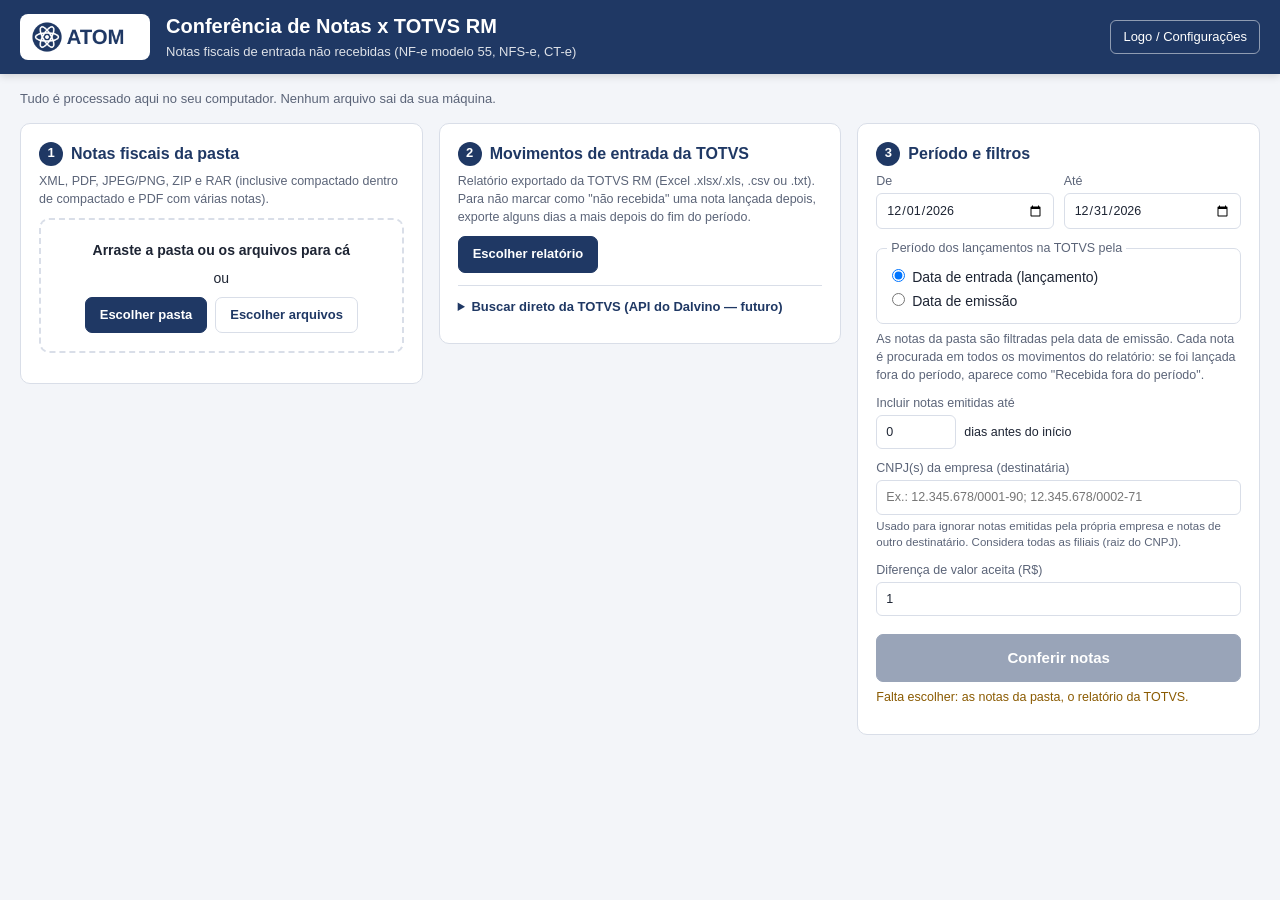
==== conferencia-notas/index.html @ fc3031f9 "Conferência de notas x TOTVS RM: notas não recebidas com relatório e ZIP Página local (sem instalar " ====
<!doctype html>
<html lang="pt-BR">
<head>
<meta charset="utf-8">
<meta name="viewport" content="width=device-width, initial-scale=1">
<title>Conferência de Notas x TOTVS</title>
<link rel="stylesheet" href="css/estilo.css">
</head>
<body>
<header class="topo">
  <div class="topo-conteudo">
    <img id="logo" class="logo" alt="Atom">
    <div class="topo-titulos">
      <h1>Conferência de Notas x TOTVS RM</h1>
      <p>Notas fiscais de entrada não recebidas (NF-e modelo 55, NFS-e, CT-e)</p>
    </div>
    <button id="btnConfig" class="btn-topo" title="Logo e configurações">Logo / Configurações</button>
  </div>
</header>

<main class="conteudo">
  <p class="aviso-local">Tudo é processado aqui no seu computador. Nenhum arquivo sai da sua máquina.</p>

  <div class="passos">
    <!-- 1. Notas -->
    <section class="cartao" id="passoNotas">
      <h2><span class="num">1</span> Notas fiscais da pasta</h2>
      <p class="ajuda">XML, PDF, JPEG/PNG, ZIP e RAR (inclusive compactado dentro de compactado e PDF com várias notas).</p>
      <div class="soltar" id="areaSoltar">
        <p><strong>Arraste a pasta ou os arquivos para cá</strong></p>
        <p>ou</p>
        <div class="botoes">
          <label class="btn primario">Escolher pasta<input type="file" id="inPasta" webkitdirectory directory multiple hidden></label>
          <label class="btn">Escolher arquivos<input type="file" id="inArquivos" multiple accept=".xml,.pdf,.zip,.rar,.jpg,.jpeg,.png,.webp,.bmp" hidden></label>
        </div>
      </div>
      <div class="progresso" id="progNotas" hidden><div class="barra"><span></span></div><small></small></div>
      <div id="resumoNotas" class="resumo-leitura"></div>
    </section>

    <!-- 2. TOTVS -->
    <section class="cartao" id="passoTotvs">
      <h2><span class="num">2</span> Movimentos de entrada da TOTVS</h2>
      <p class="ajuda">Relatório exportado da TOTVS RM (Excel .xlsx/.xls, .csv ou .txt). Para não marcar como "não recebida" uma nota lançada depois, exporte alguns dias a mais depois do fim do período.</p>
      <div class="botoes">
        <label class="btn primario">Escolher relatório<input type="file" id="inTotvs" accept=".xlsx,.xls,.xlsm,.csv,.txt,.ods" hidden></label>
        <select id="selAba" hidden></select>
      </div>
      <div id="resumoTotvs" class="resumo-leitura"></div>
      <details id="detMapa" hidden>
        <summary>Colunas do relatório (confira se o sistema reconheceu certo)</summary>
        <div id="mapaColunas" class="mapa"></div>
        <div id="previa" class="previa"></div>
      </details>
      <div id="tiposMov" class="tipos" hidden></div>
      <details class="avancado">
        <summary>Buscar direto da TOTVS (API do Dalvino — futuro)</summary>
        <p class="ajuda">Quando a API estiver pronta, informe o endereço. Formato descrito em <code>API-FUTURA.md</code>.</p>
        <div class="linha-campos">
          <label>Endereço da API<input id="apiUrl" type="url" placeholder="http://servidor:porta/api"></label>
          <label>Token<input id="apiToken" type="password" autocomplete="off"></label>
          <button class="btn" id="btnApi" type="button">Buscar movimentos</button>
        </div>
      </details>
    </section>

    <!-- 3. Parâmetros -->
    <section class="cartao" id="passoParam">
      <h2><span class="num">3</span> Período e filtros</h2>
      <div class="linha-campos">
        <label>De<input type="date" id="dtIni"></label>
        <label>Até<input type="date" id="dtFim"></label>
      </div>
      <fieldset class="opcoes">
        <legend>Período dos lançamentos na TOTVS pela</legend>
        <label><input type="radio" name="baseMov" value="entrada" checked> Data de entrada (lançamento)</label>
        <label><input type="radio" name="baseMov" value="emissao"> Data de emissão</label>
      </fieldset>
      <p class="ajuda">As notas da pasta são filtradas pela data de emissão. Cada nota é procurada em todos os movimentos do relatório: se foi lançada fora do período, aparece como "Recebida fora do período".</p>
      <div class="linha-campos">
        <label>Incluir notas emitidas até<span class="campo-sufixo"><input type="number" id="margem" min="0" max="365" value="0"> dias antes do início</span></label>
      </div>
      <label class="bloco">CNPJ(s) da empresa (destinatária)
        <input id="cnpjEmpresa" placeholder="Ex.: 12.345.678/0001-90; 12.345.678/0002-71">
        <small>Usado para ignorar notas emitidas pela própria empresa e notas de outro destinatário. Considera todas as filiais (raiz do CNPJ).</small>
      </label>
      <label class="bloco">Diferença de valor aceita (R$)<input type="number" id="tolerancia" min="0" step="0.01" value="1.00"></label>
      <button id="btnConferir" class="btn primario grande" disabled>Conferir notas</button>
      <p id="faltando" class="ajuda faltando"></p>
    </section>
  </div>

  <!-- Resultado -->
  <section class="cartao resultado" id="resultado" hidden>
    <div class="resultado-topo">
      <h2>Resultado da conferência <small id="periodoTxt"></small></h2>
      <div class="botoes">
        <button class="btn primario" id="btnZip">Baixar pacote ZIP (relatório + PDFs)</button>
        <button class="btn" id="btnExcel">Excel</button>
        <button class="btn" id="btnPdf">Relatório PDF</button>
      </div>
    </div>
    <div class="progresso" id="progExport" hidden><div class="barra"><span></span></div><small></small></div>
    <div class="kpis" id="kpis"></div>
    <div id="alerta" class="alerta" hidden></div>
    <div class="filtros">
      <div class="chips" id="chips"></div>
      <input type="search" id="busca" placeholder="Buscar fornecedor, CNPJ, número…">
    </div>
    <div class="tabela-rolagem"><table class="tabela" id="tabela"></table></div>
  </section>
</main>

<dialog id="dlgConfig">
  <form method="dialog">
    <h3>Logo e configurações</h3>
    <p>O logo aparece na tela, no Excel e no PDF. Escolha a imagem do logo da Atom (PNG ou JPEG). Fica salvo neste navegador.</p>
    <div class="logo-previa"><img id="logoPrevia" alt=""></div>
    <div class="botoes">
      <label class="btn">Escolher logo<input type="file" id="inLogo" accept="image/png,image/jpeg" hidden></label>
      <button class="btn" id="btnLogoRemover" type="button">Voltar ao provisório</button>
    </div>
    <div class="botoes direita"><button class="btn primario" value="ok">Fechar</button></div>
  </form>
</dialog>

<script src="lib/jszip.min.js"></script>
<script src="lib/unrar.bundle.js"></script>
<script src="lib/xlsx.full.min.js"></script>
<script src="lib/exceljs.min.js"></script>
<script src="lib/pdf.min.js"></script>
<script src="lib/pdf.worker.min.js"></script>
<script src="lib/pdf-lib.min.js"></script>
<script src="lib/jspdf.umd.min.js"></script>
<script src="lib/jspdf.plugin.autotable.min.js"></script>
<script src="lib/zxing.min.js"></script>
<script src="logo.js"></script>
<script src="js/config.js"></script>
<script src="js/util.js"></script>
<script src="js/leitor-arquivos.js"></script>
<script src="js/parser-xml.js"></script>
<script src="js/parser-imagem.js"></script>
<script src="js/parser-pdf.js"></script>
<script src="js/totvs.js"></script>
<script src="js/conferencia.js"></script>
<script src="js/exportar.js"></script>
<script src="js/app.js"></script>
</body>
</html>
---- conferencia-notas/css/estilo.css ----
:root {
  --azul: #1F3864;
  --azul-2: #2E5597;
  --azul-claro: #E8EEF8;
  --fundo: #F3F5F9;
  --cartao: #FFFFFF;
  --texto: #1D2433;
  --texto-2: #5B6478;
  --borda: #D9DEE8;
  --vermelho: #B4231A;
  --vermelho-claro: #FDECEB;
  --amarelo: #8A5A00;
  --amarelo-claro: #FFF4D6;
  --verde: #1E7B45;
  --verde-claro: #E5F4EB;
  --azul-info-claro: #E8F0FB;
  --raio: 10px;
  color-scheme: light;
}
* { box-sizing: border-box; }
body { margin: 0; background: var(--fundo); color: var(--texto); font: 14px/1.45 "Segoe UI", Roboto, Arial, sans-serif; }
h1, h2, h3 { margin: 0; }
code { background: var(--azul-claro); padding: 1px 5px; border-radius: 4px; font-size: 12px; }

.topo { background: var(--azul); color: #fff; box-shadow: 0 2px 8px rgba(0,0,0,.15); }
.topo-conteudo { max-width: 1400px; margin: 0 auto; padding: 12px 20px; display: flex; align-items: center; gap: 16px; }
.logo { height: 46px; max-width: 180px; object-fit: contain; background: #fff; border-radius: 8px; padding: 4px 8px; }
.topo-titulos { flex: 1; min-width: 0; }
.topo h1 { font-size: 20px; font-weight: 600; }
.topo p { margin: 2px 0 0; opacity: .85; font-size: 13px; }
.btn-topo { background: transparent; border: 1px solid rgba(255,255,255,.5); color: #fff; padding: 7px 12px; border-radius: 6px; cursor: pointer; font: inherit; font-size: 13px; }
.btn-topo:hover { background: rgba(255,255,255,.12); }

.conteudo { max-width: 1400px; margin: 0 auto; padding: 16px 20px 48px; }
.aviso-local { margin: 0 0 14px; color: var(--texto-2); font-size: 13px; }
.passos { display: grid; grid-template-columns: repeat(3, 1fr); gap: 16px; align-items: start; }
@media (max-width: 1100px) { .passos { grid-template-columns: 1fr; } }

.cartao { background: var(--cartao); border: 1px solid var(--borda); border-radius: var(--raio); padding: 18px; }
.cartao h2 { font-size: 16px; color: var(--azul); display: flex; align-items: center; gap: 8px; margin-bottom: 6px; }
.num { display: inline-grid; place-items: center; width: 24px; height: 24px; border-radius: 50%; background: var(--azul); color: #fff; font-size: 13px; }
.ajuda { color: var(--texto-2); font-size: 12.5px; margin: 6px 0 10px; }
.faltando { color: var(--amarelo); }

.soltar { border: 2px dashed var(--borda); border-radius: var(--raio); padding: 18px; text-align: center; transition: .15s; }
.soltar p { margin: 2px 0 8px; }
.soltar.ativo { border-color: var(--azul-2); background: var(--azul-claro); }
.botoes { display: flex; flex-wrap: wrap; gap: 8px; align-items: center; justify-content: center; }
.cartao > .botoes, .resultado-topo .botoes { justify-content: flex-start; }
.botoes.direita { justify-content: flex-end; margin-top: 14px; }
.btn { display: inline-flex; align-items: center; gap: 6px; border: 1px solid var(--borda); background: #fff; color: var(--azul); padding: 8px 14px; border-radius: 7px; cursor: pointer; font: inherit; font-weight: 600; font-size: 13px; }
.btn:hover { border-color: var(--azul-2); }
.btn.primario { background: var(--azul); border-color: var(--azul); color: #fff; }
.btn.primario:hover { background: var(--azul-2); }
.btn:disabled { opacity: .45; cursor: not-allowed; }
.btn.grande { width: 100%; justify-content: center; padding: 12px; font-size: 15px; margin-top: 8px; }
.btn.mini { padding: 3px 8px; font-size: 12px; font-weight: 600; }

select, input[type=date], input[type=number], input[type=url], input[type=password], input:not([type]), input[type=search] {
  font: inherit; padding: 7px 9px; border: 1px solid var(--borda); border-radius: 6px; background: #fff; color: var(--texto); width: 100%;
}
input:focus, select:focus { outline: 2px solid var(--azul-claro); border-color: var(--azul-2); }
.linha-campos { display: flex; gap: 10px; flex-wrap: wrap; margin-bottom: 10px; align-items: flex-end; }
.linha-campos > label { flex: 1; min-width: 130px; font-size: 12.5px; color: var(--texto-2); display: flex; flex-direction: column; gap: 3px; }
.campo-sufixo { display: flex; align-items: center; gap: 8px; color: var(--texto); }
.campo-sufixo input { width: 80px; }
label.bloco { display: flex; flex-direction: column; gap: 3px; font-size: 12.5px; color: var(--texto-2); margin-bottom: 10px; }
label.bloco small { font-size: 11.5px; }
.opcoes { border: 1px solid var(--borda); border-radius: 7px; padding: 6px 10px 8px; margin: 0 0 4px; }
.opcoes legend { font-size: 12.5px; color: var(--texto-2); padding: 0 4px; }
.opcoes label { display: block; margin: 3px 0; }

.progresso { margin-top: 12px; }
.barra { height: 8px; background: var(--azul-claro); border-radius: 4px; overflow: hidden; }
.barra span { display: block; height: 100%; width: 0; background: var(--azul-2); transition: width .2s; }
.progresso small { color: var(--texto-2); display: block; margin-top: 4px; overflow: hidden; text-overflow: ellipsis; white-space: nowrap; }

.resumo-leitura { margin-top: 12px; font-size: 13px; }
.resumo-leitura .ok { color: var(--verde); font-weight: 600; }
.resumo-leitura ul { margin: 6px 0; padding-left: 18px; }
.resumo-leitura details { margin-top: 6px; }
.resumo-leitura details li { word-break: break-all; font-size: 12px; color: var(--texto-2); }
.pilulas { display: flex; flex-wrap: wrap; gap: 6px; margin: 8px 0; }
.pilula { background: var(--azul-claro); color: var(--azul); border-radius: 20px; padding: 3px 10px; font-size: 12px; font-weight: 600; }
.pilula.aviso { background: var(--amarelo-claro); color: var(--amarelo); }

details summary { cursor: pointer; color: var(--azul); font-weight: 600; font-size: 13px; margin: 8px 0; }
.mapa { display: grid; grid-template-columns: auto 1fr; gap: 6px 10px; align-items: center; font-size: 12.5px; }
.mapa select { padding: 4px 6px; }
.mapa .obrig::after { content: " *"; color: var(--vermelho); }
.previa { overflow-x: auto; margin-top: 10px; }
.previa table { border-collapse: collapse; font-size: 11.5px; }
.previa td, .previa th { border: 1px solid var(--borda); padding: 3px 6px; white-space: nowrap; }
.previa th { background: var(--azul); color: #fff; }
.tipos { margin-top: 10px; border-top: 1px solid var(--borda); padding-top: 10px; }
.tipos h4 { margin: 0 0 6px; font-size: 13px; color: var(--azul); }
.tipos label { display: inline-flex; align-items: center; gap: 5px; margin: 3px 12px 3px 0; font-size: 13px; }
.avancado { margin-top: 10px; border-top: 1px solid var(--borda); padding-top: 4px; }

.resultado { margin-top: 16px; }
.resultado-topo { display: flex; justify-content: space-between; align-items: center; gap: 12px; flex-wrap: wrap; margin-bottom: 12px; }
.resultado-topo h2 small { color: var(--texto-2); font-weight: 400; font-size: 13px; }
.kpis { display: grid; grid-template-columns: repeat(auto-fit, minmax(150px, 1fr)); gap: 10px; margin-bottom: 12px; }
.kpi { border: 1px solid var(--borda); border-radius: 8px; padding: 10px 12px; background: #FAFBFD; cursor: pointer; text-align: left; font: inherit; color: inherit; }
.kpi:hover { border-color: var(--azul-2); }
.kpi span { display: block; font-size: 12px; color: var(--texto-2); }
.kpi strong { font-size: 24px; color: var(--azul); font-variant-numeric: tabular-nums; }
.kpi small { display: block; color: var(--texto-2); font-size: 12px; }
.kpi.perigo { background: var(--vermelho-claro); border-color: #F3C5C1; }
.kpi.perigo strong { color: var(--vermelho); }
.kpi.atencao strong { color: var(--amarelo); }
.alerta { background: var(--vermelho-claro); color: var(--vermelho); border: 1px solid #F3C5C1; padding: 10px 14px; border-radius: 8px; margin-bottom: 12px; font-weight: 600; }
.alerta.ok { background: var(--verde-claro); color: var(--verde); border-color: #BFE3CD; }

.filtros { display: flex; gap: 10px; flex-wrap: wrap; align-items: center; margin-bottom: 10px; }
.filtros input { max-width: 320px; }
.chips { display: flex; gap: 6px; flex-wrap: wrap; flex: 1; }
.chip { border: 1px solid var(--borda); background: #fff; border-radius: 20px; padding: 4px 11px; font: inherit; font-size: 12.5px; cursor: pointer; color: var(--texto); }
.chip.ativo { background: var(--azul); border-color: var(--azul); color: #fff; }

.tabela-rolagem { overflow: auto; max-height: 70vh; border: 1px solid var(--borda); border-radius: 8px; }
.tabela { border-collapse: collapse; width: 100%; font-size: 12.5px; }
.tabela th { position: sticky; top: 0; background: var(--azul); color: #fff; text-align: left; padding: 8px; font-weight: 600; white-space: nowrap; z-index: 1; }
.tabela td { padding: 7px 8px; border-bottom: 1px solid #EDF0F5; vertical-align: top; }
.tabela tr:hover td { background: #F7F9FC; }
.tabela .valor { text-align: right; white-space: nowrap; font-variant-numeric: tabular-nums; }
.tabela .nowrap { white-space: nowrap; }
.tabela .origem { color: var(--texto-2); font-size: 11.5px; word-break: break-all; max-width: 280px; }
.tabela .obs { color: var(--texto-2); font-size: 12px; max-width: 320px; }
.status { display: inline-block; border-radius: 4px; padding: 2px 7px; font-weight: 700; font-size: 11.5px; white-space: nowrap; }
.st-nao { background: var(--vermelho-claro); color: var(--vermelho); }
.st-ok { background: var(--verde-claro); color: var(--verde); }
.st-fora { background: var(--azul-info-claro); color: var(--azul-2); }
.st-atencao { background: var(--amarelo-claro); color: var(--amarelo); }
.st-neutro { background: #EEF0F4; color: var(--texto-2); }
.vazio { padding: 24px; text-align: center; color: var(--texto-2); }

dialog { border: none; border-radius: 12px; padding: 22px; max-width: 460px; width: calc(100% - 32px); box-shadow: 0 10px 40px rgba(0,0,0,.25); }
dialog h3 { color: var(--azul); margin-bottom: 8px; }
dialog p { color: var(--texto-2); font-size: 13px; }
.logo-previa { background: var(--fundo); border-radius: 8px; padding: 14px; text-align: center; margin: 10px 0; }
.logo-previa img { max-height: 70px; max-width: 100%; }

@media (max-width: 600px) {
  .topo-conteudo, .conteudo { padding-left: 16px; padding-right: 16px; }
  .topo h1 { font-size: 16px; }
  .btn-topo { display: none; }
}
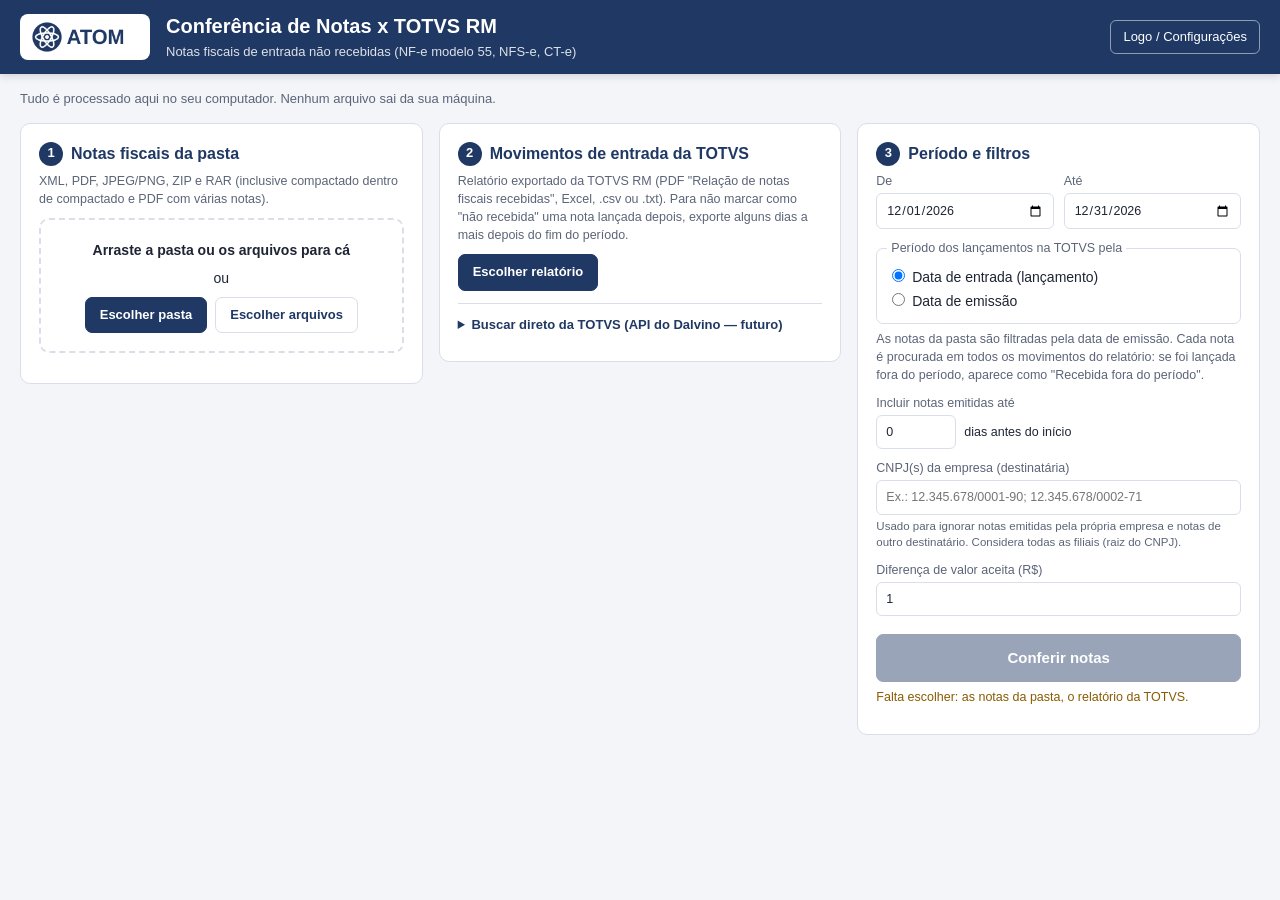
==== commit 785fc42e: "Lê o relatório de entradas da TOTVS em PDF e considera todos os tipos 1.2.xx O PDF 'Relação de notas" ====
--- a/conferencia-notas/index.html
+++ b/conferencia-notas/index.html
@@ -41,9 +41,9 @@
     <!-- 2. TOTVS -->
     <section class="cartao" id="passoTotvs">
       <h2><span class="num">2</span> Movimentos de entrada da TOTVS</h2>
-      <p class="ajuda">Relatório exportado da TOTVS RM (Excel .xlsx/.xls, .csv ou .txt). Para não marcar como "não recebida" uma nota lançada depois, exporte alguns dias a mais depois do fim do período.</p>
+      <p class="ajuda">Relatório exportado da TOTVS RM (PDF "Relação de notas fiscais recebidas", Excel, .csv ou .txt). Para não marcar como "não recebida" uma nota lançada depois, exporte alguns dias a mais depois do fim do período.</p>
       <div class="botoes">
-        <label class="btn primario">Escolher relatório<input type="file" id="inTotvs" accept=".xlsx,.xls,.xlsm,.csv,.txt,.ods" hidden></label>
+        <label class="btn primario">Escolher relatório<input type="file" id="inTotvs" accept=".xlsx,.xls,.xlsm,.csv,.txt,.ods,.pdf" hidden></label>
         <select id="selAba" hidden></select>
       </div>
       <div id="resumoTotvs" class="resumo-leitura"></div>
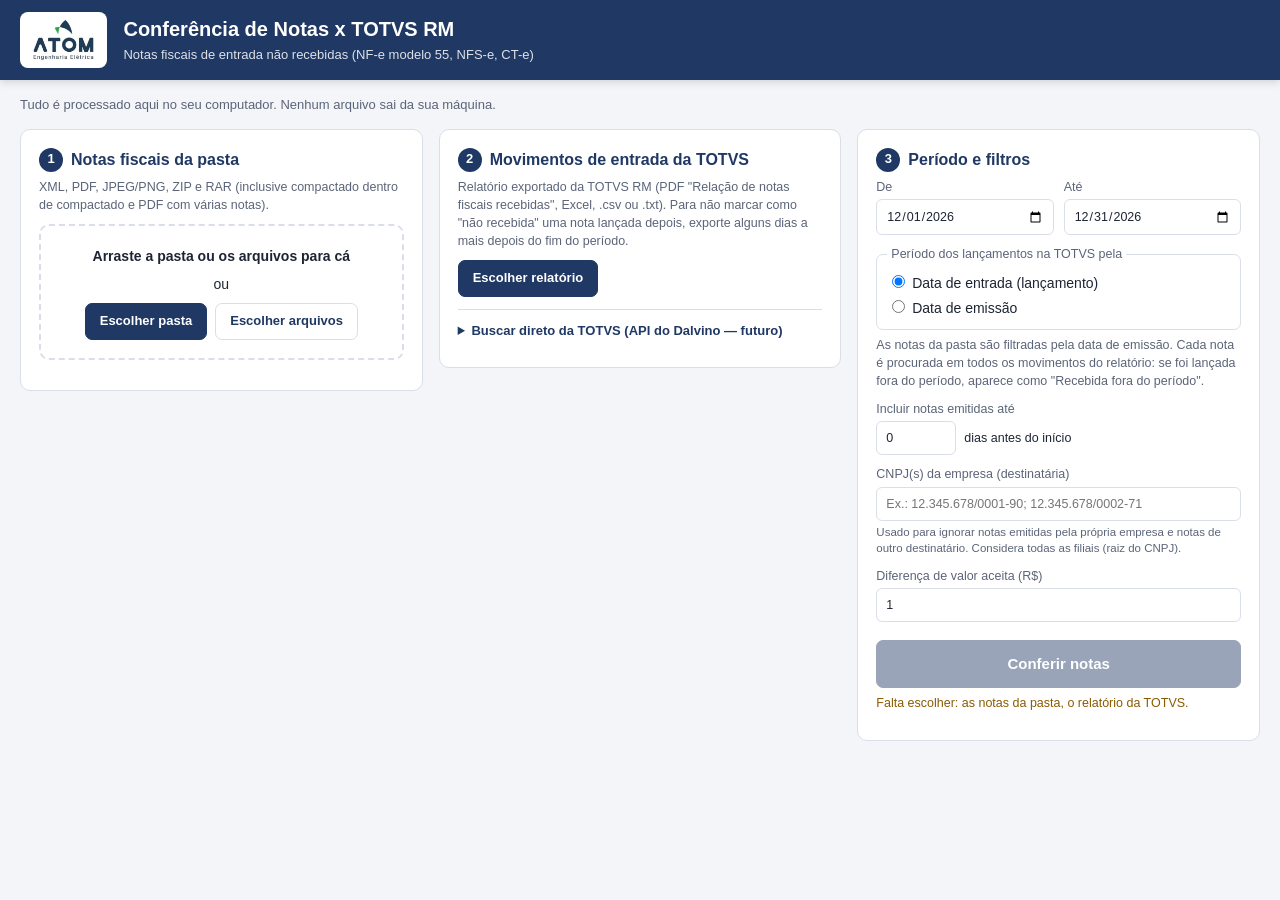
==== commit 724fff0e: "Logo oficial fixo em todas as versões e pacote oficial para a plataforma - Logo da Atom Engenharia E" ====
--- a/conferencia-notas/index.html
+++ b/conferencia-notas/index.html
@@ -9,12 +9,11 @@
 <body>
 <header class="topo">
   <div class="topo-conteudo">
-    <img id="logo" class="logo" alt="Atom">
+    <img id="logo" class="logo" alt="Atom Engenharia Elétrica">
     <div class="topo-titulos">
       <h1>Conferência de Notas x TOTVS RM</h1>
       <p>Notas fiscais de entrada não recebidas (NF-e modelo 55, NFS-e, CT-e)</p>
     </div>
-    <button id="btnConfig" class="btn-topo" title="Logo e configurações">Logo / Configurações</button>
   </div>
 </header>
 
@@ -111,18 +110,6 @@
   </section>
 </main>
 
-<dialog id="dlgConfig">
-  <form method="dialog">
-    <h3>Logo e configurações</h3>
-    <p>O logo aparece na tela, no Excel e no PDF. Escolha a imagem do logo da Atom (PNG ou JPEG). Fica salvo neste navegador.</p>
-    <div class="logo-previa"><img id="logoPrevia" alt=""></div>
-    <div class="botoes">
-      <label class="btn">Escolher logo<input type="file" id="inLogo" accept="image/png,image/jpeg" hidden></label>
-      <button class="btn" id="btnLogoRemover" type="button">Voltar ao provisório</button>
-    </div>
-    <div class="botoes direita"><button class="btn primario" value="ok">Fechar</button></div>
-  </form>
-</dialog>
 
 <script src="lib/jszip.min.js"></script>
 <script src="lib/unrar.bundle.js"></script>
--- a/conferencia-notas/css/estilo.css
+++ b/conferencia-notas/css/estilo.css
@@ -24,12 +24,10 @@
 
 .topo { background: var(--azul); color: #fff; box-shadow: 0 2px 8px rgba(0,0,0,.15); }
 .topo-conteudo { max-width: 1400px; margin: 0 auto; padding: 12px 20px; display: flex; align-items: center; gap: 16px; }
-.logo { height: 46px; max-width: 180px; object-fit: contain; background: #fff; border-radius: 8px; padding: 4px 8px; }
+.logo { height: 56px; max-width: 200px; object-fit: contain; background: #fff; border-radius: 8px; padding: 2px 6px; }
 .topo-titulos { flex: 1; min-width: 0; }
 .topo h1 { font-size: 20px; font-weight: 600; }
 .topo p { margin: 2px 0 0; opacity: .85; font-size: 13px; }
-.btn-topo { background: transparent; border: 1px solid rgba(255,255,255,.5); color: #fff; padding: 7px 12px; border-radius: 6px; cursor: pointer; font: inherit; font-size: 13px; }
-.btn-topo:hover { background: rgba(255,255,255,.12); }
 
 .conteudo { max-width: 1400px; margin: 0 auto; padding: 16px 20px 48px; }
 .aviso-local { margin: 0 0 14px; color: var(--texto-2); font-size: 13px; }
@@ -135,14 +133,8 @@
 .st-neutro { background: #EEF0F4; color: var(--texto-2); }
 .vazio { padding: 24px; text-align: center; color: var(--texto-2); }
 
-dialog { border: none; border-radius: 12px; padding: 22px; max-width: 460px; width: calc(100% - 32px); box-shadow: 0 10px 40px rgba(0,0,0,.25); }
-dialog h3 { color: var(--azul); margin-bottom: 8px; }
-dialog p { color: var(--texto-2); font-size: 13px; }
-.logo-previa { background: var(--fundo); border-radius: 8px; padding: 14px; text-align: center; margin: 10px 0; }
-.logo-previa img { max-height: 70px; max-width: 100%; }
 
 @media (max-width: 600px) {
   .topo-conteudo, .conteudo { padding-left: 16px; padding-right: 16px; }
   .topo h1 { font-size: 16px; }
-  .btn-topo { display: none; }
 }
